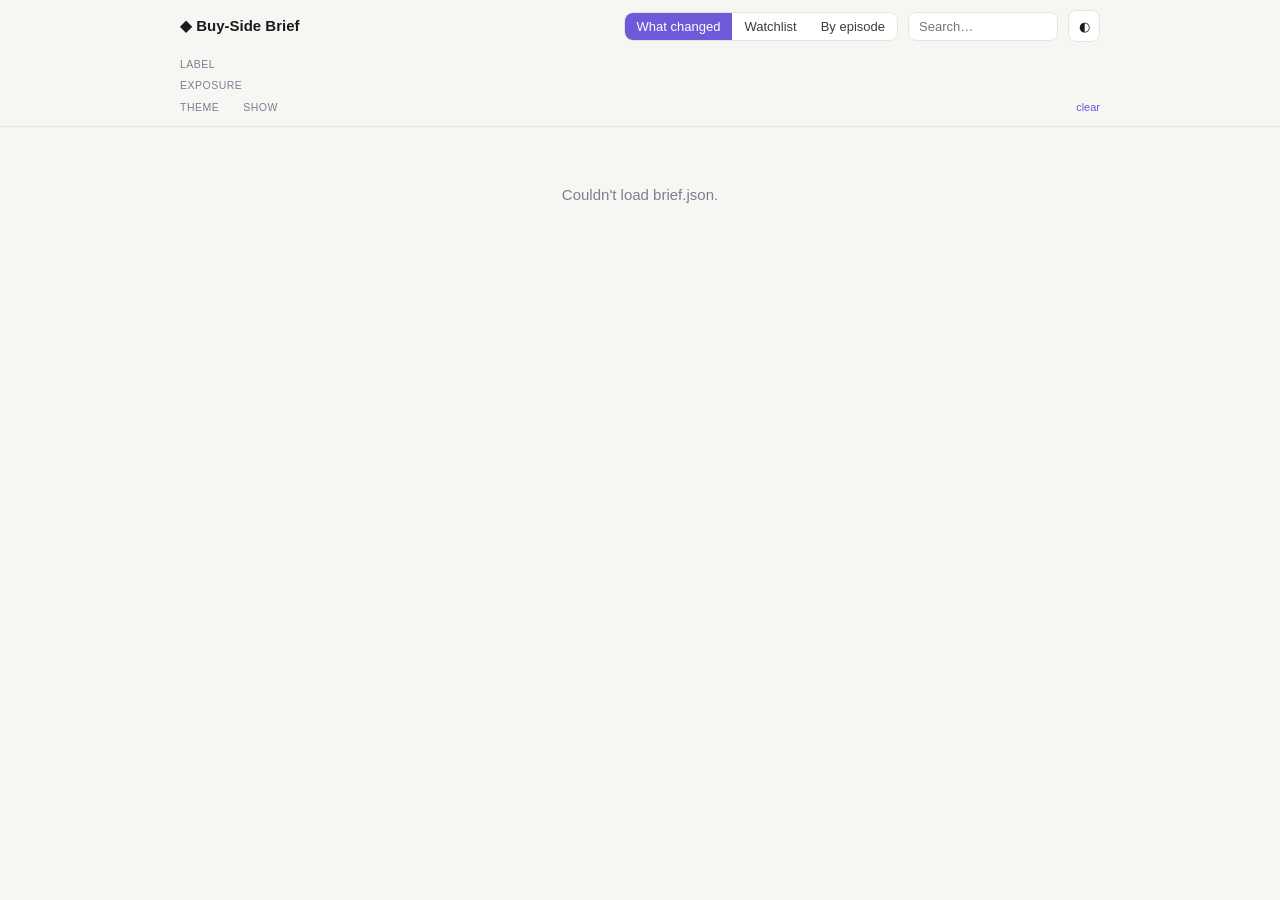
==== report_web/index.html @ 4bb231a4 "Decision-centric redesign: What-changed stream, Watchlist, clickable exposures Reorganize the report" ====
<!doctype html>
<html lang="en" data-theme="light">
<head>
  <meta charset="utf-8">
  <meta name="viewport" content="width=device-width, initial-scale=1">
  <title>Buy-Side Podcast Brief</title>
  <meta name="description" content="Importance-driven brief from curated buy-side podcasts — a prioritized moment stream, a watchlist of exposures & catalysts, and per-episode reasoning chains, all filterable.">
  <link rel="stylesheet" href="report.css">
</head>
<body>
  <header class="top">
    <div class="bar">
      <span class="brand">◆ Buy-Side Brief</span>
      <span class="meta" id="meta"></span>
      <div class="seg" id="viewseg">
        <button class="segbtn on" data-view="moments">What changed</button>
        <button class="segbtn" data-view="watchlist">Watchlist</button>
        <button class="segbtn" data-view="episodes">By episode</button>
      </div>
      <input class="search" id="q" type="search" placeholder="Search…" autocomplete="off">
      <button class="tbtn" id="theme-btn" title="Toggle theme">◐</button>
    </div>
    <div class="sample-banner hidden" id="sample-banner">
      SAMPLE — set <code>ANTHROPIC_API_KEY</code> and run the pipeline to populate with real episodes.
    </div>
    <div class="filters" id="filters">
      <div class="frow"><span class="fk">Label</span><span class="chips" id="f-label"></span></div>
      <div class="frow"><span class="fk">Exposure</span><span class="chips" id="f-exp"></span></div>
      <div class="frow"><span class="fk">Theme</span><span class="chips" id="f-theme"></span>
        <span class="fk" style="margin-left:10px">Show</span><span class="chips" id="f-show"></span>
        <span class="fclear" id="fclear">clear</span></div>
    </div>
  </header>

  <main class="wrap" id="view"></main>
  <script src="report.js"></script>
</body>
</html>
---- report_web/report.css ----
:root{
  --bg:#f7f6f3; --card:#fff; --ink:#1a1b1e; --ink-2:#3a3d44; --muted:#7b8090;
  --line:#e6e4df; --line-2:#efeee9; --accent:#6E59D9;
  --thesis:#d8584e; --catalyst:#b0894f; --risk:#c0463c; --variant:#3FB8C4; --summary:#1e8e5a;
}
[data-theme="dark"]{
  --bg:#16171a; --card:#1d1f23; --ink:#eceef2; --ink-2:#c4c8d0; --muted:#8b909c;
  --line:#2b2e34; --line-2:#23262b; --accent:#9b8cff;
}
*{box-sizing:border-box}
body{margin:0;background:var(--bg);color:var(--ink);
  font:15px/1.55 -apple-system,BlinkMacSystemFont,"Segoe UI",Roboto,Helvetica,Arial,sans-serif;}
.top{position:sticky;top:0;z-index:5;background:color-mix(in srgb,var(--bg) 93%,transparent);
  backdrop-filter:blur(8px);border-bottom:1px solid var(--line)}
.bar{max-width:960px;margin:0 auto;display:flex;align-items:center;gap:10px;padding:10px 20px}
.brand{font-weight:700;white-space:nowrap}
.meta{color:var(--muted);font-size:12px;white-space:nowrap}
.seg{display:flex;border:1px solid var(--line);border-radius:9px;overflow:hidden;margin-left:auto}
.segbtn{border:0;background:var(--card);color:var(--ink-2);padding:6px 12px;font-size:13px;cursor:pointer}
.segbtn.on{background:var(--accent);color:#fff}
.search{border:1px solid var(--line);background:var(--card);color:var(--ink);border-radius:8px;padding:6px 10px;font-size:13px;width:150px}
.tbtn{border:1px solid var(--line);background:var(--card);color:var(--ink);border-radius:8px;width:32px;height:32px;cursor:pointer}
.sample-banner{max-width:960px;margin:0 auto;padding:8px 20px;color:#9a6b1f;font-size:12.5px}
.sample-banner code,code{background:rgba(176,137,79,.14);padding:1px 5px;border-radius:4px}
.filters{max-width:960px;margin:0 auto;padding:4px 20px 10px;display:grid;gap:5px}
.frow{display:flex;align-items:center;gap:7px;flex-wrap:wrap}
.fk{font-size:10.5px;color:var(--muted);text-transform:uppercase;letter-spacing:.5px}
.chips{display:flex;gap:5px;flex-wrap:wrap}
.fchip{font-size:12px;border:1px solid var(--line);background:var(--card);color:var(--ink-2);border-radius:999px;padding:2px 10px;cursor:pointer;user-select:none}
.fchip.on{background:var(--accent);border-color:var(--accent);color:#fff}
.fclear{font-size:11px;color:var(--accent);cursor:pointer;margin-left:auto}
.wrap{max-width:960px;margin:0 auto;padding:16px 20px 60px}

.exec{background:var(--card);border:1px solid var(--line);border-radius:13px;padding:14px 16px;margin-bottom:16px}
.exec h2{font-size:13px;margin:0 0 8px;color:var(--muted);text-transform:uppercase;letter-spacing:.5px}
.exec div{white-space:pre-wrap;color:var(--ink-2);font-size:14px}
.sec-title{font-size:12px;color:var(--muted);text-transform:uppercase;letter-spacing:.6px;margin:18px 2px 8px;display:flex;gap:8px;align-items:baseline}

/* moment card */
.m{background:var(--card);border:1px solid var(--line);border-left:3px solid var(--line);border-radius:11px;padding:12px 15px;margin-bottom:10px}
.m.l-thesis{border-left-color:var(--thesis)} .m.l-catalyst{border-left-color:var(--catalyst)}
.m.l-risk{border-left-color:var(--risk)} .m.l-variant{border-left-color:var(--variant)} .m.l-bg{border-left-color:var(--line)}
.m-h{display:flex;align-items:center;gap:7px;flex-wrap:wrap;margin-bottom:5px;font-size:11px}
.tag{font-weight:700;letter-spacing:.3px;border-radius:999px;padding:2px 8px;text-transform:uppercase;font-size:10px}
.t-thesis{background:color-mix(in srgb,var(--thesis) 16%,transparent);color:var(--thesis)}
.t-catalyst{background:color-mix(in srgb,var(--catalyst) 18%,transparent);color:#9a6b1f}
.t-risk{background:color-mix(in srgb,var(--risk) 15%,transparent);color:var(--risk)}
.t-variant{background:color-mix(in srgb,var(--variant) 18%,transparent);color:#1c7d88}
.t-bg{background:var(--line-2);color:var(--muted)}
.src{color:var(--muted)} .src a{color:var(--accent);text-decoration:none}
.risk-i{border-radius:999px;padding:1px 7px;font-size:10px}
.risk-i.long{background:color-mix(in srgb,var(--summary) 16%,transparent);color:var(--summary)}
.risk-i.short{background:color-mix(in srgb,var(--thesis) 16%,transparent);color:var(--thesis)}
.risk-i.uncertainty{background:color-mix(in srgb,var(--catalyst) 16%,transparent);color:#9a6b1f}
.m-head{font-weight:650;margin:1px 0 6px;font-size:14.5px}
.f{display:grid;gap:3px;font-size:13px;color:var(--ink-2)}
.f b{color:var(--ink);font-weight:600}
.exp{display:inline-block;background:var(--line-2);border:1px solid transparent;border-radius:6px;padding:1px 8px;margin:1px 4px 1px 0;font-size:12px;cursor:pointer}
.exp:hover{border-color:var(--accent)}
.exp.so{background:transparent;border:1px dashed var(--line);color:var(--muted)}
.audio{margin-top:8px} .audio audio{width:100%;height:32px}
.audio .cap{font-size:11px;color:var(--muted);margin-bottom:2px}

/* watchlist */
.wl-grid{display:grid;grid-template-columns:1fr 1fr;gap:16px}
@media(max-width:720px){.wl-grid{grid-template-columns:1fr}}
.wl-card{background:var(--card);border:1px solid var(--line);border-radius:13px;padding:14px 16px}
.wl-card h3{font-size:13px;margin:0 0 10px;color:var(--muted);text-transform:uppercase;letter-spacing:.5px}
.wl-row{display:flex;align-items:baseline;gap:8px;padding:5px 0;border-bottom:1px solid var(--line-2);font-size:13px}
.wl-row:last-child{border-bottom:0}
.wl-name{font-weight:650;cursor:pointer} .wl-name:hover{color:var(--accent)}
.wl-n{color:var(--muted);font-size:11px;margin-left:auto;font-variant-numeric:tabular-nums}
.wl-sub{color:var(--ink-2);font-size:12.5px}

/* episodes + chain */
.ep{background:var(--card);border:1px solid var(--line);border-radius:13px;padding:15px 17px;margin-bottom:14px}
.ep-h{display:flex;align-items:baseline;gap:8px;flex-wrap:wrap;margin-bottom:4px}
.ep-h .show{font-weight:700}.ep-h .ttl{color:var(--ink-2)}.ep-h a{color:var(--accent);text-decoration:none}
.ep-h .theme{font-size:11px;color:var(--muted);border:1px solid var(--line);border-radius:999px;padding:1px 8px}
.chain{display:grid;gap:5px;margin:6px 0 4px}
.step{display:flex;align-items:center;gap:7px;flex-wrap:wrap;font-size:13px}
.node{border-radius:8px;padding:2px 9px;border:1px solid var(--line);background:var(--bg)}
.rel{font-size:10px;color:var(--muted);border:1px solid var(--line);border-radius:999px;padding:1px 7px}
.k-driver,.k-catalyst{border-color:#b0894f;color:#9a6b1f}.k-mechanism{border-color:#3FB8C4;color:#1c7d88}
.k-first-order{border-color:#6E59D9;color:#5848c0}.k-second-order{border-color:#9b8cff}
.k-risk{border-color:#d8584e;color:#c0463c}.k-watch,.k-exposure{border-color:#1e8e5a;color:#1e8e5a}
.empty{color:var(--muted);padding:40px;text-align:center}
.hidden{display:none}
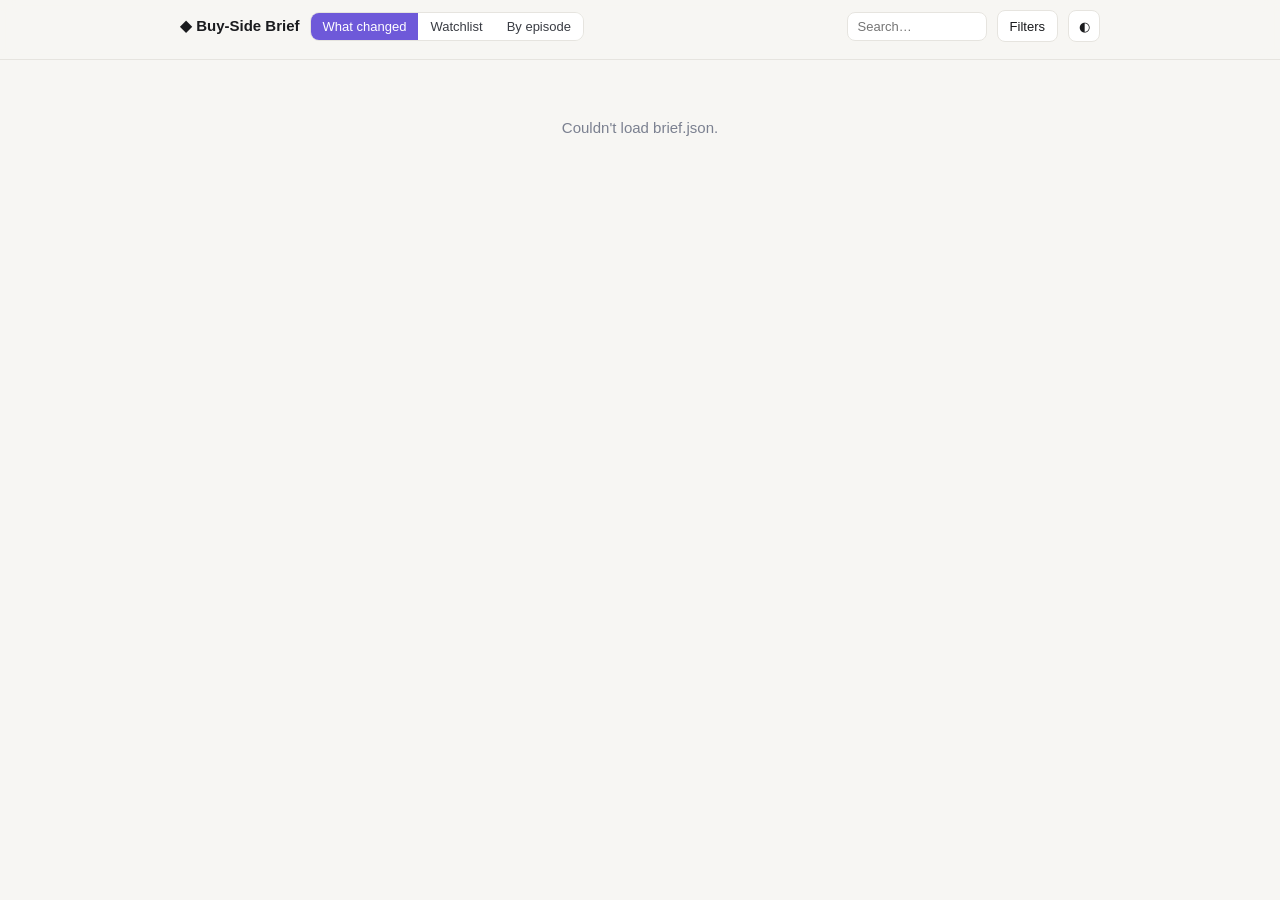
==== commit a7b47c54: "Free local Whisper, variable clip length, collapsible filters, multi-column grid PM feedback: - tran" ====
--- a/report_web/index.html
+++ b/report_web/index.html
@@ -4,31 +4,33 @@
   <meta charset="utf-8">
   <meta name="viewport" content="width=device-width, initial-scale=1">
   <title>Buy-Side Podcast Brief</title>
-  <meta name="description" content="Importance-driven brief from curated buy-side podcasts — a prioritized moment stream, a watchlist of exposures & catalysts, and per-episode reasoning chains, all filterable.">
+  <meta name="description" content="Importance-driven brief from curated buy-side podcasts — a prioritized moment grid, a watchlist of exposures & catalysts, and per-episode reasoning chains.">
   <link rel="stylesheet" href="report.css">
 </head>
 <body>
   <header class="top">
     <div class="bar">
       <span class="brand">◆ Buy-Side Brief</span>
-      <span class="meta" id="meta"></span>
       <div class="seg" id="viewseg">
         <button class="segbtn on" data-view="moments">What changed</button>
         <button class="segbtn" data-view="watchlist">Watchlist</button>
         <button class="segbtn" data-view="episodes">By episode</button>
       </div>
+      <span class="spacer"></span>
       <input class="search" id="q" type="search" placeholder="Search…" autocomplete="off">
+      <button class="tbtn wide" id="filt-btn">Filters <span class="badge hidden" id="filt-n"></span></button>
       <button class="tbtn" id="theme-btn" title="Toggle theme">◐</button>
     </div>
+    <div class="subbar"><span class="meta" id="meta"></span></div>
     <div class="sample-banner hidden" id="sample-banner">
       SAMPLE — set <code>ANTHROPIC_API_KEY</code> and run the pipeline to populate with real episodes.
     </div>
-    <div class="filters" id="filters">
+    <div class="filters hidden" id="filters">
       <div class="frow"><span class="fk">Label</span><span class="chips" id="f-label"></span></div>
       <div class="frow"><span class="fk">Exposure</span><span class="chips" id="f-exp"></span></div>
       <div class="frow"><span class="fk">Theme</span><span class="chips" id="f-theme"></span>
         <span class="fk" style="margin-left:10px">Show</span><span class="chips" id="f-show"></span>
-        <span class="fclear" id="fclear">clear</span></div>
+        <span class="fclear" id="fclear">clear all</span></div>
     </div>
   </header>
 
--- a/report_web/report.css
+++ b/report_web/report.css
@@ -15,11 +15,15 @@
 .bar{max-width:960px;margin:0 auto;display:flex;align-items:center;gap:10px;padding:10px 20px}
 .brand{font-weight:700;white-space:nowrap}
 .meta{color:var(--muted);font-size:12px;white-space:nowrap}
-.seg{display:flex;border:1px solid var(--line);border-radius:9px;overflow:hidden;margin-left:auto}
+.seg{display:flex;border:1px solid var(--line);border-radius:9px;overflow:hidden}
 .segbtn{border:0;background:var(--card);color:var(--ink-2);padding:6px 12px;font-size:13px;cursor:pointer}
 .segbtn.on{background:var(--accent);color:#fff}
-.search{border:1px solid var(--line);background:var(--card);color:var(--ink);border-radius:8px;padding:6px 10px;font-size:13px;width:150px}
-.tbtn{border:1px solid var(--line);background:var(--card);color:var(--ink);border-radius:8px;width:32px;height:32px;cursor:pointer}
+.spacer{flex:1}
+.search{border:1px solid var(--line);background:var(--card);color:var(--ink);border-radius:8px;padding:6px 10px;font-size:13px;width:140px}
+.tbtn{border:1px solid var(--line);background:var(--card);color:var(--ink);border-radius:8px;height:32px;min-width:32px;padding:0 8px;cursor:pointer;font-size:13px}
+.tbtn.wide{padding:0 12px;white-space:nowrap}
+.badge{background:var(--accent);color:#fff;border-radius:999px;font-size:10px;padding:0 6px}
+.subbar{max-width:960px;margin:0 auto;padding:0 20px 7px;color:var(--muted);font-size:11.5px}
 .sample-banner{max-width:960px;margin:0 auto;padding:8px 20px;color:#9a6b1f;font-size:12.5px}
 .sample-banner code,code{background:rgba(176,137,79,.14);padding:1px 5px;border-radius:4px}
 .filters{max-width:960px;margin:0 auto;padding:4px 20px 10px;display:grid;gap:5px}
@@ -61,6 +65,10 @@
 .audio{margin-top:8px} .audio audio{width:100%;height:32px}
 .audio .cap{font-size:11px;color:var(--muted);margin-bottom:2px}
 
+/* multi-column moment grid (less scrolling) */
+.mgrid{display:grid;grid-template-columns:repeat(auto-fill,minmax(330px,1fr));gap:12px;margin-bottom:6px;align-items:start}
+.mgrid .m{margin-bottom:0}
+
 /* watchlist */
 .wl-grid{display:grid;grid-template-columns:1fr 1fr;gap:16px}
 @media(max-width:720px){.wl-grid{grid-template-columns:1fr}}
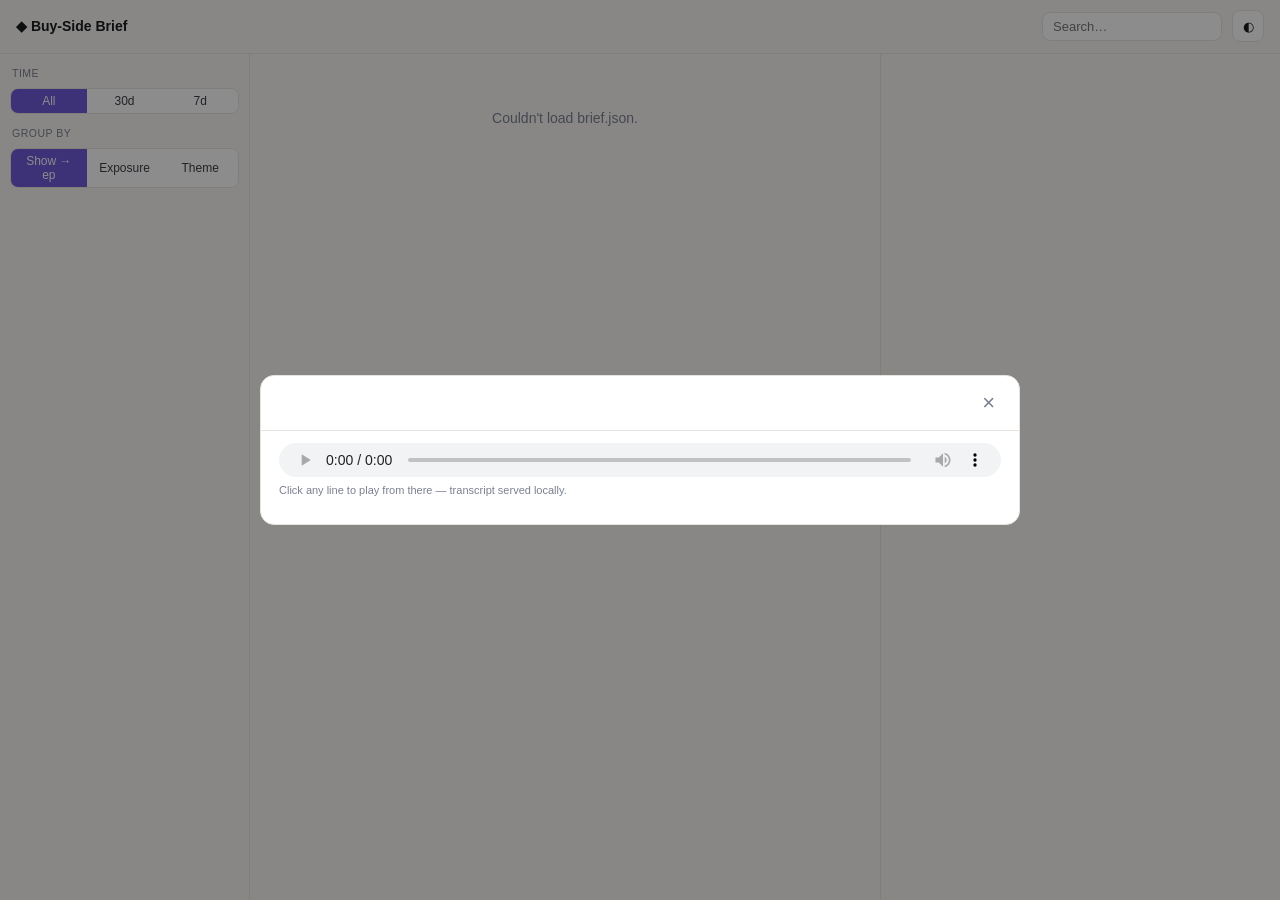
==== commit 9670a971: "Redesign: 3-pane app (nav rail · prioritized list · detail pane) Replace the dense single-column wal" ====
--- a/report_web/index.html
+++ b/report_web/index.html
@@ -4,37 +4,64 @@
   <meta charset="utf-8">
   <meta name="viewport" content="width=device-width, initial-scale=1">
   <title>Buy-Side Podcast Brief</title>
-  <meta name="description" content="Importance-driven brief from curated buy-side podcasts — a prioritized moment grid, a watchlist of exposures & catalysts, and per-episode reasoning chains.">
+  <meta name="description" content="Importance-driven buy-side podcast brief — three-pane: navigate by show/episode, exposure, or theme; scan a prioritized moment list; read full detail + clip + transcript.">
   <link rel="stylesheet" href="report.css">
 </head>
 <body>
   <header class="top">
     <div class="bar">
       <span class="brand">◆ Buy-Side Brief</span>
-      <div class="seg" id="viewseg">
-        <button class="segbtn on" data-view="moments">What changed</button>
-        <button class="segbtn" data-view="watchlist">Watchlist</button>
-        <button class="segbtn" data-view="episodes">By episode</button>
-      </div>
+      <span class="meta" id="meta"></span>
       <span class="spacer"></span>
       <input class="search" id="q" type="search" placeholder="Search…" autocomplete="off">
-      <button class="tbtn wide" id="filt-btn">Filters <span class="badge hidden" id="filt-n"></span></button>
       <button class="tbtn" id="theme-btn" title="Toggle theme">◐</button>
     </div>
-    <div class="subbar"><span class="meta" id="meta"></span></div>
-    <div class="sample-banner hidden" id="sample-banner">
-      SAMPLE — set <code>ANTHROPIC_API_KEY</code> and run the pipeline to populate with real episodes.
-    </div>
-    <div class="filters hidden" id="filters">
-      <div class="frow"><span class="fk">Label</span><span class="chips" id="f-label"></span></div>
-      <div class="frow"><span class="fk">Exposure</span><span class="chips" id="f-exp"></span></div>
-      <div class="frow"><span class="fk">Theme</span><span class="chips" id="f-theme"></span>
-        <span class="fk" style="margin-left:10px">Show</span><span class="chips" id="f-show"></span>
-        <span class="fclear" id="fclear">clear all</span></div>
-    </div>
+    <div class="sample-banner hidden" id="sample-banner">SAMPLE — set <code>ANTHROPIC_API_KEY</code> and run the pipeline.</div>
   </header>
 
-  <main class="wrap" id="view"></main>
+  <div class="app">
+    <aside class="left" id="left">
+      <div class="lsec">
+        <div class="lk">Time</div>
+        <div class="seg sm" id="dateseg">
+          <button class="segbtn on" data-date="all">All</button>
+          <button class="segbtn" data-date="month">30d</button>
+          <button class="segbtn" data-date="week">7d</button>
+        </div>
+      </div>
+      <div class="lsec">
+        <div class="lk">Group by</div>
+        <div class="seg sm" id="modeseg">
+          <button class="segbtn on" data-mode="show">Show → ep</button>
+          <button class="segbtn" data-mode="exposure">Exposure</button>
+          <button class="segbtn" data-mode="theme">Theme</button>
+        </div>
+      </div>
+      <div class="ltree" id="ltree"></div>
+    </aside>
+
+    <main class="center">
+      <div class="lblbar" id="lblbar"></div>
+      <div class="scope-strip hidden" id="scope-strip"></div>
+      <div class="list" id="list"></div>
+    </main>
+
+    <aside class="right" id="detail">
+      <button class="detail-close" id="detail-close" aria-label="Close">×</button>
+      <div id="detail-body"></div>
+    </aside>
+  </div>
+
+  <div class="modal-bg hidden" id="tx">
+    <div class="modal">
+      <div class="modal-h"><span class="modal-title" id="tx-title"></span>
+        <button class="modal-x" id="tx-x" aria-label="Close">×</button></div>
+      <audio id="tx-audio" controls preload="none"></audio>
+      <div class="tx-note">Click any line to play from there — transcript served locally.</div>
+      <div class="tx-body" id="tx-body"></div>
+    </div>
+  </div>
+
   <script src="report.js"></script>
 </body>
 </html>
--- a/report_web/report.css
+++ b/report_web/report.css
@@ -1,96 +1,125 @@
 :root{
   --bg:#f7f6f3; --card:#fff; --ink:#1a1b1e; --ink-2:#3a3d44; --muted:#7b8090;
   --line:#e6e4df; --line-2:#efeee9; --accent:#6E59D9;
-  --thesis:#d8584e; --catalyst:#b0894f; --risk:#c0463c; --variant:#3FB8C4; --summary:#1e8e5a;
+  --thesis:#d8584e; --catalyst:#b0894f; --risk:#c0463c; --variant:#3FB8C4; --bg-l:#8A93A6; --summary:#1e8e5a;
+  --hd:54px;
 }
 [data-theme="dark"]{
   --bg:#16171a; --card:#1d1f23; --ink:#eceef2; --ink-2:#c4c8d0; --muted:#8b909c;
   --line:#2b2e34; --line-2:#23262b; --accent:#9b8cff;
 }
 *{box-sizing:border-box}
+html,body{height:100%}
 body{margin:0;background:var(--bg);color:var(--ink);
-  font:15px/1.55 -apple-system,BlinkMacSystemFont,"Segoe UI",Roboto,Helvetica,Arial,sans-serif;}
-.top{position:sticky;top:0;z-index:5;background:color-mix(in srgb,var(--bg) 93%,transparent);
-  backdrop-filter:blur(8px);border-bottom:1px solid var(--line)}
-.bar{max-width:960px;margin:0 auto;display:flex;align-items:center;gap:10px;padding:10px 20px}
+  font:14px/1.5 -apple-system,BlinkMacSystemFont,"Segoe UI",Roboto,Helvetica,Arial,sans-serif;}
+.top{height:var(--hd);border-bottom:1px solid var(--line);background:var(--bg);position:sticky;top:0;z-index:8}
+.bar{display:flex;align-items:center;gap:10px;padding:10px 16px}
 .brand{font-weight:700;white-space:nowrap}
 .meta{color:var(--muted);font-size:12px;white-space:nowrap}
-.seg{display:flex;border:1px solid var(--line);border-radius:9px;overflow:hidden}
+.spacer{flex:1}
+.search{border:1px solid var(--line);background:var(--card);color:var(--ink);border-radius:8px;padding:6px 10px;font-size:13px;width:180px}
+.tbtn{border:1px solid var(--line);background:var(--card);color:var(--ink);border-radius:8px;width:32px;height:32px;cursor:pointer}
+.sample-banner{padding:6px 16px;color:#9a6b1f;font-size:12px}
+code{background:rgba(176,137,79,.14);padding:1px 5px;border-radius:4px}
+
+.app{display:grid;grid-template-columns:250px minmax(0,1fr) 400px;height:calc(100vh - var(--hd))}
+.left,.center,.right{height:100%;overflow:auto}
+.left{border-right:1px solid var(--line);padding:12px 10px}
+.center{padding:10px 14px}
+.right{border-left:1px solid var(--line);padding:16px 18px;position:relative}
+
+/* left rail */
+.lsec{margin-bottom:12px}
+.lk{font-size:10.5px;color:var(--muted);text-transform:uppercase;letter-spacing:.5px;margin:0 2px 6px}
+.seg{display:flex;border:1px solid var(--line);border-radius:8px;overflow:hidden}
+.seg.sm .segbtn{font-size:12px;padding:5px 8px;flex:1}
 .segbtn{border:0;background:var(--card);color:var(--ink-2);padding:6px 12px;font-size:13px;cursor:pointer}
 .segbtn.on{background:var(--accent);color:#fff}
-.spacer{flex:1}
-.search{border:1px solid var(--line);background:var(--card);color:var(--ink);border-radius:8px;padding:6px 10px;font-size:13px;width:140px}
-.tbtn{border:1px solid var(--line);background:var(--card);color:var(--ink);border-radius:8px;height:32px;min-width:32px;padding:0 8px;cursor:pointer;font-size:13px}
-.tbtn.wide{padding:0 12px;white-space:nowrap}
-.badge{background:var(--accent);color:#fff;border-radius:999px;font-size:10px;padding:0 6px}
-.subbar{max-width:960px;margin:0 auto;padding:0 20px 7px;color:var(--muted);font-size:11.5px}
-.sample-banner{max-width:960px;margin:0 auto;padding:8px 20px;color:#9a6b1f;font-size:12.5px}
-.sample-banner code,code{background:rgba(176,137,79,.14);padding:1px 5px;border-radius:4px}
-.filters{max-width:960px;margin:0 auto;padding:4px 20px 10px;display:grid;gap:5px}
-.frow{display:flex;align-items:center;gap:7px;flex-wrap:wrap}
-.fk{font-size:10.5px;color:var(--muted);text-transform:uppercase;letter-spacing:.5px}
-.chips{display:flex;gap:5px;flex-wrap:wrap}
-.fchip{font-size:12px;border:1px solid var(--line);background:var(--card);color:var(--ink-2);border-radius:999px;padding:2px 10px;cursor:pointer;user-select:none}
-.fchip.on{background:var(--accent);border-color:var(--accent);color:#fff}
-.fclear{font-size:11px;color:var(--accent);cursor:pointer;margin-left:auto}
-.wrap{max-width:960px;margin:0 auto;padding:16px 20px 60px}
+.ltree{margin-top:6px}
+.tnode>.trow{display:flex;align-items:center;gap:6px;padding:5px 6px;border-radius:7px;cursor:pointer;font-size:13px}
+.tnode>.trow:hover,.tleaf:hover{background:var(--line-2)}
+.trow.sel,.tleaf.sel{background:color-mix(in srgb,var(--accent) 15%,transparent);color:var(--accent)}
+.caret{width:12px;color:var(--muted);transition:transform .12s;flex:none}
+.tnode.open>.trow .caret{transform:rotate(90deg)}
+.tname{flex:1;overflow:hidden;text-overflow:ellipsis;white-space:nowrap}
+.tn{color:var(--muted);font-size:11px;font-variant-numeric:tabular-nums}
+.tchildren{display:none;margin:1px 0 3px 14px;border-left:1px solid var(--line-2);padding-left:6px}
+.tnode.open>.tchildren{display:block}
+.tleaf{display:flex;align-items:baseline;gap:6px;padding:4px 6px;border-radius:6px;cursor:pointer;font-size:12.5px}
+.tleaf .td{color:var(--muted);font-size:11px;font-variant-numeric:tabular-nums;flex:none}
+.tleaf .tt{flex:1;overflow:hidden;text-overflow:ellipsis;white-space:nowrap}
 
-.exec{background:var(--card);border:1px solid var(--line);border-radius:13px;padding:14px 16px;margin-bottom:16px}
-.exec h2{font-size:13px;margin:0 0 8px;color:var(--muted);text-transform:uppercase;letter-spacing:.5px}
-.exec div{white-space:pre-wrap;color:var(--ink-2);font-size:14px}
-.sec-title{font-size:12px;color:var(--muted);text-transform:uppercase;letter-spacing:.6px;margin:18px 2px 8px;display:flex;gap:8px;align-items:baseline}
+/* center: label quick filter + scope + list */
+.lblbar{display:flex;gap:6px;flex-wrap:wrap;margin-bottom:8px;position:sticky;top:0;background:var(--bg);padding-bottom:6px;z-index:1}
+.lchip{font-size:11.5px;border:1px solid var(--line);background:var(--card);color:var(--ink-2);border-radius:999px;padding:2px 10px;cursor:pointer}
+.lchip.on{color:#fff}
+.lchip.l-thesis.on{background:var(--thesis);border-color:var(--thesis)}
+.lchip.l-catalyst.on{background:var(--catalyst);border-color:var(--catalyst)}
+.lchip.l-risk.on{background:var(--risk);border-color:var(--risk)}
+.lchip.l-variant.on{background:var(--variant);border-color:var(--variant)}
+.lchip.l-bg.on{background:var(--bg-l);border-color:var(--bg-l)}
+.scope-strip{font-size:12px;color:var(--ink-2);margin-bottom:8px;display:flex;align-items:center;gap:8px}
+.scope-strip .x{cursor:pointer;color:var(--accent)}
+.list .grp{font-size:11px;color:var(--muted);text-transform:uppercase;letter-spacing:.5px;margin:12px 2px 6px}
+.row{display:flex;align-items:center;gap:9px;padding:8px 10px;border:1px solid var(--line);border-left:3px solid var(--line);border-radius:9px;margin-bottom:6px;cursor:pointer;background:var(--card)}
+.row:hover{border-color:var(--accent)}
+.row.sel{border-color:var(--accent);box-shadow:0 0 0 1px var(--accent) inset}
+.row.l-thesis{border-left-color:var(--thesis)} .row.l-catalyst{border-left-color:var(--catalyst)}
+.row.l-risk{border-left-color:var(--risk)} .row.l-variant{border-left-color:var(--variant)} .row.l-bg{border-left-color:var(--bg-l)}
+.rdot{width:8px;height:8px;border-radius:50%;flex:none}
+.rdot.l-thesis{background:var(--thesis)} .rdot.l-catalyst{background:var(--catalyst)}
+.rdot.l-risk{background:var(--risk)} .rdot.l-variant{background:var(--variant)} .rdot.l-bg{background:var(--bg-l)}
+.rhead{flex:1;min-width:0;overflow:hidden;text-overflow:ellipsis;white-space:nowrap;font-weight:550}
+.rmeta{display:flex;align-items:center;gap:6px;flex:none;color:var(--muted);font-size:11.5px}
+.rtick{background:var(--line-2);border-radius:5px;padding:0 6px;font-size:11px;color:var(--ink-2)}
+.ricon{font-size:11px}
 
-/* moment card */
-.m{background:var(--card);border:1px solid var(--line);border-left:3px solid var(--line);border-radius:11px;padding:12px 15px;margin-bottom:10px}
-.m.l-thesis{border-left-color:var(--thesis)} .m.l-catalyst{border-left-color:var(--catalyst)}
-.m.l-risk{border-left-color:var(--risk)} .m.l-variant{border-left-color:var(--variant)} .m.l-bg{border-left-color:var(--line)}
-.m-h{display:flex;align-items:center;gap:7px;flex-wrap:wrap;margin-bottom:5px;font-size:11px}
-.tag{font-weight:700;letter-spacing:.3px;border-radius:999px;padding:2px 8px;text-transform:uppercase;font-size:10px}
+/* right detail */
+.detail-close{display:none;position:absolute;top:10px;right:12px;border:0;background:transparent;color:var(--muted);font-size:22px;cursor:pointer}
+.d-tag{font-size:10px;font-weight:700;letter-spacing:.4px;border-radius:999px;padding:2px 9px;text-transform:uppercase}
 .t-thesis{background:color-mix(in srgb,var(--thesis) 16%,transparent);color:var(--thesis)}
 .t-catalyst{background:color-mix(in srgb,var(--catalyst) 18%,transparent);color:#9a6b1f}
 .t-risk{background:color-mix(in srgb,var(--risk) 15%,transparent);color:var(--risk)}
 .t-variant{background:color-mix(in srgb,var(--variant) 18%,transparent);color:#1c7d88}
 .t-bg{background:var(--line-2);color:var(--muted)}
-.src{color:var(--muted)} .src a{color:var(--accent);text-decoration:none}
-.risk-i{border-radius:999px;padding:1px 7px;font-size:10px}
-.risk-i.long{background:color-mix(in srgb,var(--summary) 16%,transparent);color:var(--summary)}
-.risk-i.short{background:color-mix(in srgb,var(--thesis) 16%,transparent);color:var(--thesis)}
-.risk-i.uncertainty{background:color-mix(in srgb,var(--catalyst) 16%,transparent);color:#9a6b1f}
-.m-head{font-weight:650;margin:1px 0 6px;font-size:14.5px}
-.f{display:grid;gap:3px;font-size:13px;color:var(--ink-2)}
-.f b{color:var(--ink);font-weight:600}
-.exp{display:inline-block;background:var(--line-2);border:1px solid transparent;border-radius:6px;padding:1px 8px;margin:1px 4px 1px 0;font-size:12px;cursor:pointer}
+.d-src{color:var(--muted);font-size:12px;margin:8px 0}
+.d-src a,.txlink{color:var(--accent);text-decoration:none;cursor:pointer}
+.d-head{font-size:18px;font-weight:680;margin:6px 0 10px;line-height:1.3}
+.d-f{margin:9px 0;font-size:13.5px;color:var(--ink-2)}
+.d-f b{color:var(--ink);display:block;font-size:11px;text-transform:uppercase;letter-spacing:.4px;color:var(--muted);margin-bottom:2px}
+.exp{display:inline-block;background:var(--line-2);border:1px solid transparent;border-radius:6px;padding:1px 8px;margin:2px 4px 2px 0;font-size:12.5px;cursor:pointer}
 .exp:hover{border-color:var(--accent)}
 .exp.so{background:transparent;border:1px dashed var(--line);color:var(--muted)}
-.audio{margin-top:8px} .audio audio{width:100%;height:32px}
-.audio .cap{font-size:11px;color:var(--muted);margin-bottom:2px}
+.d-audio{width:100%;margin-top:10px;height:36px}
+.d-empty h3{font-size:12px;color:var(--muted);text-transform:uppercase;letter-spacing:.5px;margin:0 0 8px}
+.d-empty .ex{white-space:pre-wrap;color:var(--ink-2);font-size:13.5px}
+.empty{color:var(--muted);padding:30px;text-align:center}
+.hidden{display:none}
 
-/* multi-column moment grid (less scrolling) */
-.mgrid{display:grid;grid-template-columns:repeat(auto-fill,minmax(330px,1fr));gap:12px;margin-bottom:6px;align-items:start}
-.mgrid .m{margin-bottom:0}
+/* transcript modal */
+.modal-bg{position:fixed;inset:0;background:rgba(0,0,0,.45);z-index:20;display:flex;align-items:center;justify-content:center;padding:20px}
+.modal{background:var(--card);border:1px solid var(--line);border-radius:14px;max-width:760px;width:100%;max-height:86vh;display:flex;flex-direction:column;overflow:hidden}
+.modal-h{display:flex;align-items:center;gap:10px;padding:13px 18px;border-bottom:1px solid var(--line)}
+.modal-title{font-weight:700;font-size:14px}
+.modal-x{margin-left:auto;border:0;background:transparent;color:var(--muted);font-size:22px;cursor:pointer}
+#tx-audio{width:calc(100% - 36px);margin:12px 18px 0;height:34px}
+.tx-note{color:var(--muted);font-size:11px;padding:5px 18px 0}
+.tx-body{overflow:auto;padding:8px 14px 18px;font-size:13.5px;line-height:1.55}
+.tx-line{padding:2px 6px;border-radius:6px;cursor:pointer;display:flex;gap:8px}
+.tx-line:hover{background:var(--line-2)}
+.tx-line.hl{background:color-mix(in srgb,var(--accent) 16%,transparent)}
+.tx-ts{color:var(--accent);font-variant-numeric:tabular-nums;min-width:42px;font-size:12px}
 
-/* watchlist */
-.wl-grid{display:grid;grid-template-columns:1fr 1fr;gap:16px}
-@media(max-width:720px){.wl-grid{grid-template-columns:1fr}}
-.wl-card{background:var(--card);border:1px solid var(--line);border-radius:13px;padding:14px 16px}
-.wl-card h3{font-size:13px;margin:0 0 10px;color:var(--muted);text-transform:uppercase;letter-spacing:.5px}
-.wl-row{display:flex;align-items:baseline;gap:8px;padding:5px 0;border-bottom:1px solid var(--line-2);font-size:13px}
-.wl-row:last-child{border-bottom:0}
-.wl-name{font-weight:650;cursor:pointer} .wl-name:hover{color:var(--accent)}
-.wl-n{color:var(--muted);font-size:11px;margin-left:auto;font-variant-numeric:tabular-nums}
-.wl-sub{color:var(--ink-2);font-size:12.5px}
-
-/* episodes + chain */
-.ep{background:var(--card);border:1px solid var(--line);border-radius:13px;padding:15px 17px;margin-bottom:14px}
-.ep-h{display:flex;align-items:baseline;gap:8px;flex-wrap:wrap;margin-bottom:4px}
-.ep-h .show{font-weight:700}.ep-h .ttl{color:var(--ink-2)}.ep-h a{color:var(--accent);text-decoration:none}
-.ep-h .theme{font-size:11px;color:var(--muted);border:1px solid var(--line);border-radius:999px;padding:1px 8px}
-.chain{display:grid;gap:5px;margin:6px 0 4px}
-.step{display:flex;align-items:center;gap:7px;flex-wrap:wrap;font-size:13px}
-.node{border-radius:8px;padding:2px 9px;border:1px solid var(--line);background:var(--bg)}
-.rel{font-size:10px;color:var(--muted);border:1px solid var(--line);border-radius:999px;padding:1px 7px}
-.k-driver,.k-catalyst{border-color:#b0894f;color:#9a6b1f}.k-mechanism{border-color:#3FB8C4;color:#1c7d88}
-.k-first-order{border-color:#6E59D9;color:#5848c0}.k-second-order{border-color:#9b8cff}
-.k-risk{border-color:#d8584e;color:#c0463c}.k-watch,.k-exposure{border-color:#1e8e5a;color:#1e8e5a}
-.empty{color:var(--muted);padding:40px;text-align:center}
-.hidden{display:none}
+/* responsive: right pane becomes an overlay */
+@media(max-width:1140px){
+  .app{grid-template-columns:230px minmax(0,1fr)}
+  .right{position:fixed;top:var(--hd);right:0;width:min(440px,92vw);height:calc(100vh - var(--hd));
+    background:var(--card);box-shadow:-8px 0 24px rgba(0,0,0,.12);transform:translateX(100%);transition:transform .18s;z-index:9}
+  body.has-sel .right{transform:none}
+  .detail-close{display:block}
+}
+@media(max-width:760px){
+  .app{grid-template-columns:1fr}
+  .left{border-right:0;border-bottom:1px solid var(--line);height:auto;max-height:38vh}
+  .center{height:auto}
+}
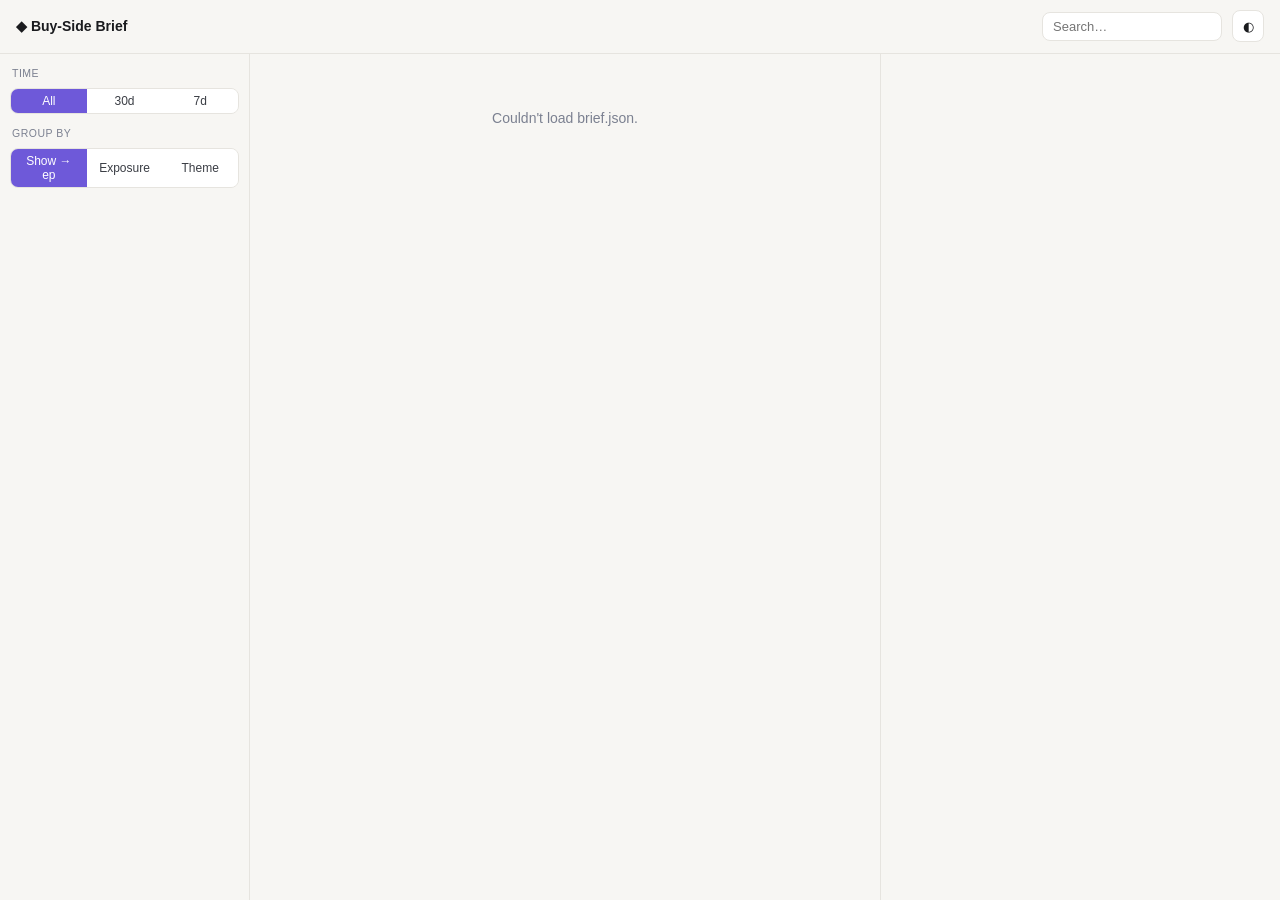
==== commit 73951869: "Fix date filter (restore published_at from DB) + draggable column splitters Co-Authored-By: Claude O" ====
--- a/report_web/index.html
+++ b/report_web/index.html
@@ -40,11 +40,15 @@
       <div class="ltree" id="ltree"></div>
     </aside>
 
+    <div class="splitter" data-edge="left" title="Drag to resize"></div>
+
     <main class="center">
       <div class="lblbar" id="lblbar"></div>
       <div class="scope-strip hidden" id="scope-strip"></div>
       <div class="list" id="list"></div>
     </main>
+
+    <div class="splitter" data-edge="right" title="Drag to resize"></div>
 
     <aside class="right" id="detail">
       <button class="detail-close" id="detail-close" aria-label="Close">×</button>
--- a/report_web/report.css
+++ b/report_web/report.css
@@ -2,7 +2,7 @@
   --bg:#f7f6f3; --card:#fff; --ink:#1a1b1e; --ink-2:#3a3d44; --muted:#7b8090;
   --line:#e6e4df; --line-2:#efeee9; --accent:#6E59D9;
   --thesis:#d8584e; --catalyst:#b0894f; --risk:#c0463c; --variant:#3FB8C4; --bg-l:#8A93A6; --summary:#1e8e5a;
-  --hd:54px;
+  --hd:54px; --w-left:250px; --w-right:400px;
 }
 [data-theme="dark"]{
   --bg:#16171a; --card:#1d1f23; --ink:#eceef2; --ink-2:#c4c8d0; --muted:#8b909c;
@@ -22,8 +22,12 @@
 .sample-banner{padding:6px 16px;color:#9a6b1f;font-size:12px}
 code{background:rgba(176,137,79,.14);padding:1px 5px;border-radius:4px}
 
-.app{display:grid;grid-template-columns:250px minmax(0,1fr) 400px;height:calc(100vh - var(--hd))}
+.app{display:grid;grid-template-columns:var(--w-left) 5px minmax(0,1fr) 5px var(--w-right);height:calc(100vh - var(--hd))}
 .left,.center,.right{height:100%;overflow:auto}
+.splitter{cursor:col-resize;position:relative;background:transparent}
+.splitter::before{content:"";position:absolute;inset:0 -3px}
+.splitter:hover,.splitter.drag{background:var(--accent)}
+body.resizing{user-select:none;cursor:col-resize}
 .left{border-right:1px solid var(--line);padding:12px 10px}
 .center{padding:10px 14px}
 .right{border-left:1px solid var(--line);padding:16px 18px;position:relative}
@@ -94,7 +98,7 @@
 .d-empty h3{font-size:12px;color:var(--muted);text-transform:uppercase;letter-spacing:.5px;margin:0 0 8px}
 .d-empty .ex{white-space:pre-wrap;color:var(--ink-2);font-size:13.5px}
 .empty{color:var(--muted);padding:30px;text-align:center}
-.hidden{display:none}
+.hidden{display:none!important}
 
 /* transcript modal */
 .modal-bg{position:fixed;inset:0;background:rgba(0,0,0,.45);z-index:20;display:flex;align-items:center;justify-content:center;padding:20px}
@@ -112,7 +116,8 @@
 
 /* responsive: right pane becomes an overlay */
 @media(max-width:1140px){
-  .app{grid-template-columns:230px minmax(0,1fr)}
+  .app{grid-template-columns:var(--w-left) 5px minmax(0,1fr)}
+  .splitter[data-edge="right"]{display:none}
   .right{position:fixed;top:var(--hd);right:0;width:min(440px,92vw);height:calc(100vh - var(--hd));
     background:var(--card);box-shadow:-8px 0 24px rgba(0,0,0,.12);transform:translateX(100%);transition:transform .18s;z-index:9}
   body.has-sel .right{transform:none}
@@ -120,6 +125,7 @@
 }
 @media(max-width:760px){
   .app{grid-template-columns:1fr}
+  .splitter{display:none}
   .left{border-right:0;border-bottom:1px solid var(--line);height:auto;max-height:38vh}
   .center{height:auto}
 }
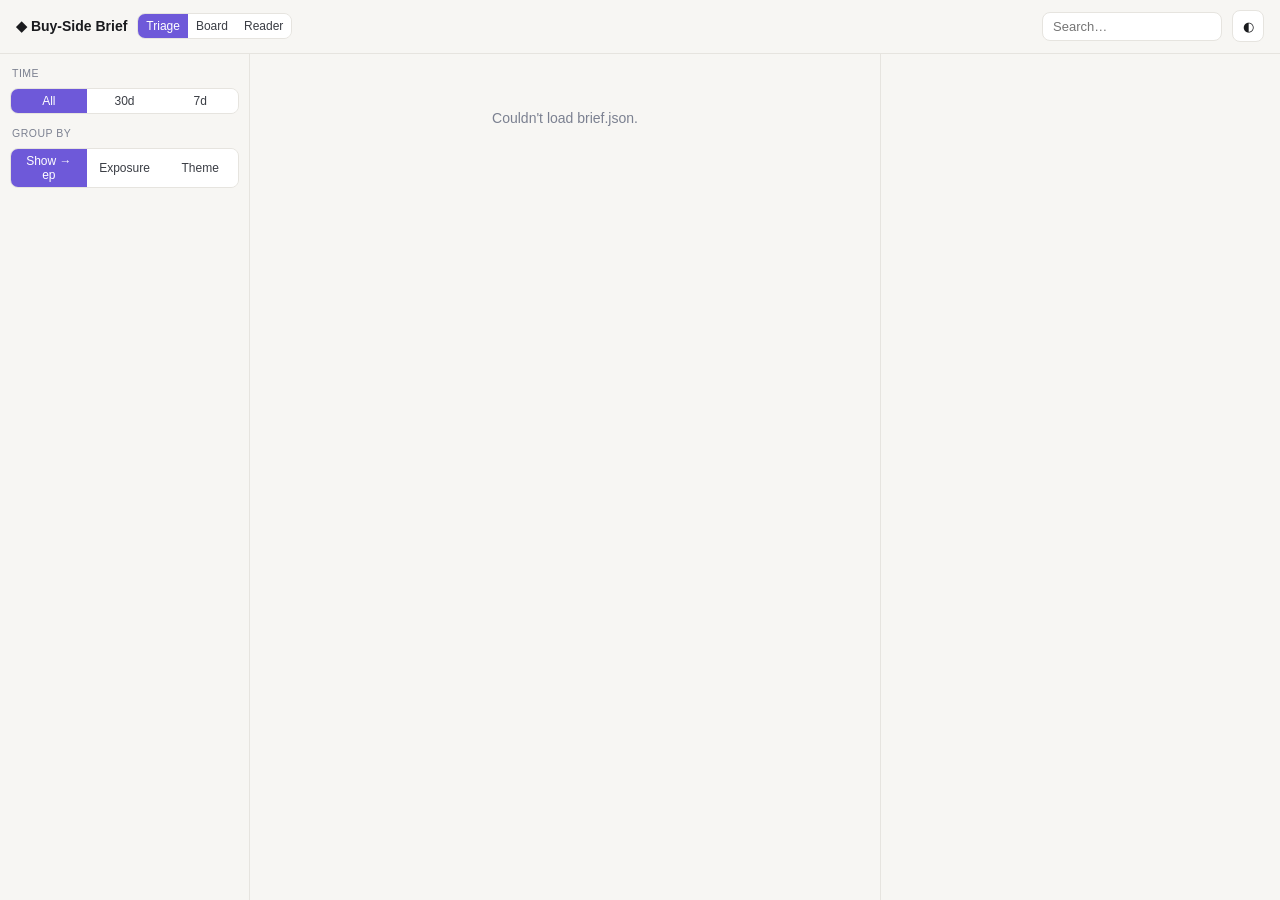
==== commit 781e8a37: "Three layouts: Triage (3-pane) / Board (kanban) / Reader (long-form), shared filters Top switcher to" ====
--- a/report_web/index.html
+++ b/report_web/index.html
@@ -11,6 +11,11 @@
   <header class="top">
     <div class="bar">
       <span class="brand">◆ Buy-Side Brief</span>
+      <div class="seg sm" id="layoutseg">
+        <button class="segbtn on" data-layout="triage">Triage</button>
+        <button class="segbtn" data-layout="board">Board</button>
+        <button class="segbtn" data-layout="reader">Reader</button>
+      </div>
       <span class="meta" id="meta"></span>
       <span class="spacer"></span>
       <input class="search" id="q" type="search" placeholder="Search…" autocomplete="off">
--- a/report_web/report.css
+++ b/report_web/report.css
@@ -114,6 +114,31 @@
 .tx-line.hl{background:color-mix(in srgb,var(--accent) 16%,transparent)}
 .tx-ts{color:var(--accent);font-variant-numeric:tabular-nums;min-width:42px;font-size:12px}
 
+/* layout modes: board & reader drop the right detail pane */
+body.lay-board .app, body.lay-reader .app{grid-template-columns:var(--w-left) 5px minmax(0,1fr)}
+body.lay-board .right, body.lay-reader .right,
+body.lay-board .splitter[data-edge="right"], body.lay-reader .splitter[data-edge="right"]{display:none}
+
+/* board (kanban: columns = groups, cards = moments) */
+.board{display:flex;gap:12px;overflow-x:auto;padding-bottom:8px;align-items:flex-start}
+.bcol{flex:0 0 300px;background:var(--line-2);border:1px solid var(--line);border-radius:11px;padding:8px;max-height:calc(100vh - var(--hd) - 96px);overflow:auto}
+.bch{font-weight:700;font-size:13px;padding:3px 6px 8px;position:sticky;top:0;background:var(--line-2);z-index:1}
+.bch .tn{color:var(--muted);font-weight:400}
+.brow{margin-bottom:6px;background:var(--card)}
+.brow .rhead{white-space:normal;font-weight:550}
+
+/* reader (linear long-form, printable) */
+.reader{max-width:760px;margin:0 auto}
+.reader .exec{background:var(--card);border:1px solid var(--line);border-radius:12px;padding:14px 16px;margin-bottom:14px}
+.reader .exec h2{font-size:13px;color:var(--muted);text-transform:uppercase;letter-spacing:.5px;margin:0 0 8px}
+.reader .exec div{white-space:pre-wrap;color:var(--ink-2)}
+.rsec{font-size:16px;margin:22px 2px 10px;border-bottom:1px solid var(--line);padding-bottom:6px}
+.rcard{background:var(--card);border:1px solid var(--line);border-left:3px solid var(--line);border-radius:11px;padding:13px 15px;margin-bottom:10px}
+.rcard.l-thesis{border-left-color:var(--thesis)} .rcard.l-catalyst{border-left-color:var(--catalyst)}
+.rcard.l-risk{border-left-color:var(--risk)} .rcard.l-variant{border-left-color:var(--variant)} .rcard.l-bg{border-left-color:var(--bg-l)}
+.rcard .d-head{font-size:15.5px;margin:4px 0 8px}
+@media print{ .top,.left,.splitter{display:none!important} .app{display:block;height:auto} .center{height:auto;overflow:visible} .reader{max-width:none} .d-audio,.brow{display:none} }
+
 /* responsive: right pane becomes an overlay */
 @media(max-width:1140px){
   .app{grid-template-columns:var(--w-left) 5px minmax(0,1fr)}
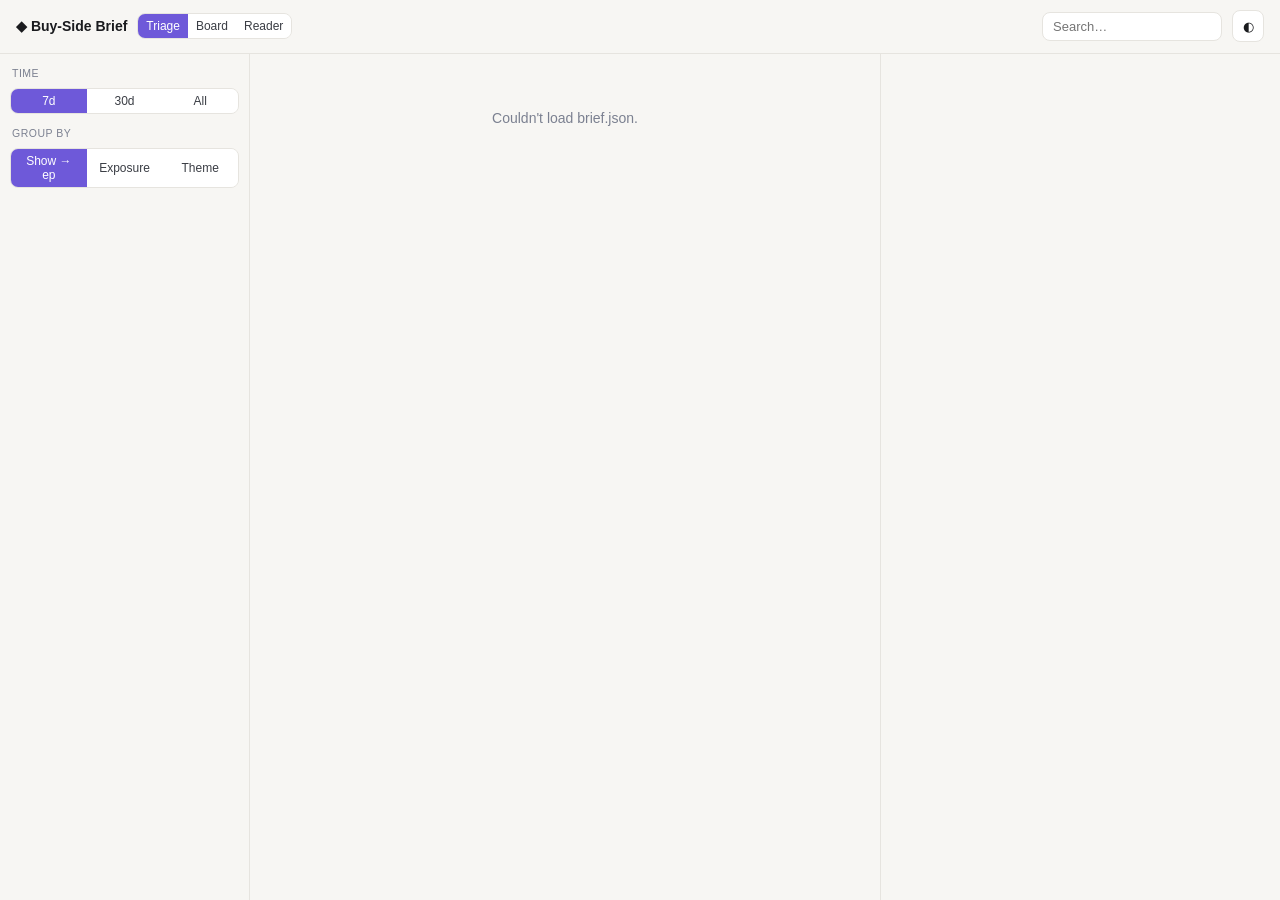
==== commit bdd964c8: "Time-aligned summaries: 7d & 30d windows; tabs reordered 7d/30d/All, default 7d report.py generates " ====
--- a/report_web/index.html
+++ b/report_web/index.html
@@ -29,9 +29,9 @@
       <div class="lsec">
         <div class="lk">Time</div>
         <div class="seg sm" id="dateseg">
-          <button class="segbtn on" data-date="all">All</button>
+          <button class="segbtn on" data-date="week">7d</button>
           <button class="segbtn" data-date="month">30d</button>
-          <button class="segbtn" data-date="week">7d</button>
+          <button class="segbtn" data-date="all">All</button>
         </div>
       </div>
       <div class="lsec">
--- a/report_web/report.css
+++ b/report_web/report.css
@@ -96,7 +96,11 @@
 .exp.so{background:transparent;border:1px dashed var(--line);color:var(--muted)}
 .d-audio{width:100%;margin-top:10px;height:36px}
 .d-empty h3{font-size:12px;color:var(--muted);text-transform:uppercase;letter-spacing:.5px;margin:0 0 8px}
-.d-empty .ex{white-space:pre-wrap;color:var(--ink-2);font-size:13.5px}
+.d-empty .ex{color:var(--ink-2);font-size:13.5px}
+.ex ul.exul,.exec ul.exul{margin:6px 0;padding-left:18px}
+.ex .exul li,.exec .exul li{margin:0 0 9px}
+.ex p,.exec p{margin:0 0 8px}
+.ex strong,.exec strong{color:var(--ink);font-weight:650}
 .empty{color:var(--muted);padding:30px;text-align:center}
 .hidden{display:none!important}
 
@@ -131,7 +135,7 @@
 .reader{max-width:760px;margin:0 auto}
 .reader .exec{background:var(--card);border:1px solid var(--line);border-radius:12px;padding:14px 16px;margin-bottom:14px}
 .reader .exec h2{font-size:13px;color:var(--muted);text-transform:uppercase;letter-spacing:.5px;margin:0 0 8px}
-.reader .exec div{white-space:pre-wrap;color:var(--ink-2)}
+.reader .exec div{color:var(--ink-2)}
 .rsec{font-size:16px;margin:22px 2px 10px;border-bottom:1px solid var(--line);padding-bottom:6px}
 .rcard{background:var(--card);border:1px solid var(--line);border-left:3px solid var(--line);border-radius:11px;padding:13px 15px;margin-bottom:10px}
 .rcard.l-thesis{border-left-color:var(--thesis)} .rcard.l-catalyst{border-left-color:var(--catalyst)}
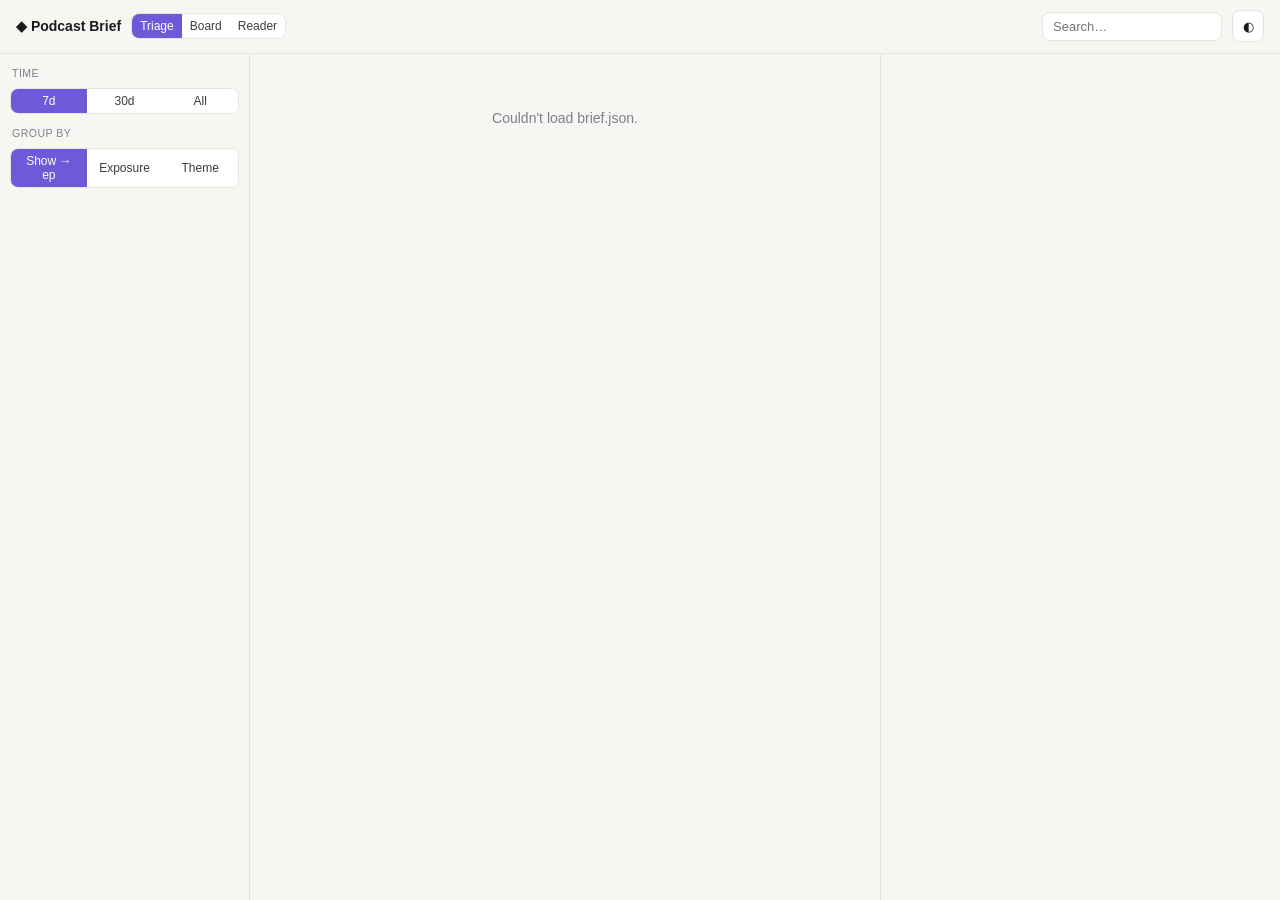
==== commit 8bc1a237: "Rename display title Buy-Side Brief -> Podcast Brief (header/title/email/README) Co-Authored-By: Cla" ====
--- a/report_web/index.html
+++ b/report_web/index.html
@@ -3,14 +3,14 @@
 <head>
   <meta charset="utf-8">
   <meta name="viewport" content="width=device-width, initial-scale=1">
-  <title>Buy-Side Podcast Brief</title>
-  <meta name="description" content="Importance-driven buy-side podcast brief — three-pane: navigate by show/episode, exposure, or theme; scan a prioritized moment list; read full detail + clip + transcript.">
+  <title>Podcast Brief</title>
+  <meta name="description" content="Importance-driven podcast brief — three-pane: navigate by show/episode, exposure, or theme; scan a prioritized moment list; read full detail + clip + transcript.">
   <link rel="stylesheet" href="report.css">
 </head>
 <body>
   <header class="top">
     <div class="bar">
-      <span class="brand">◆ Buy-Side Brief</span>
+      <span class="brand">◆ Podcast Brief</span>
       <div class="seg sm" id="layoutseg">
         <button class="segbtn on" data-layout="triage">Triage</button>
         <button class="segbtn" data-layout="board">Board</button>
